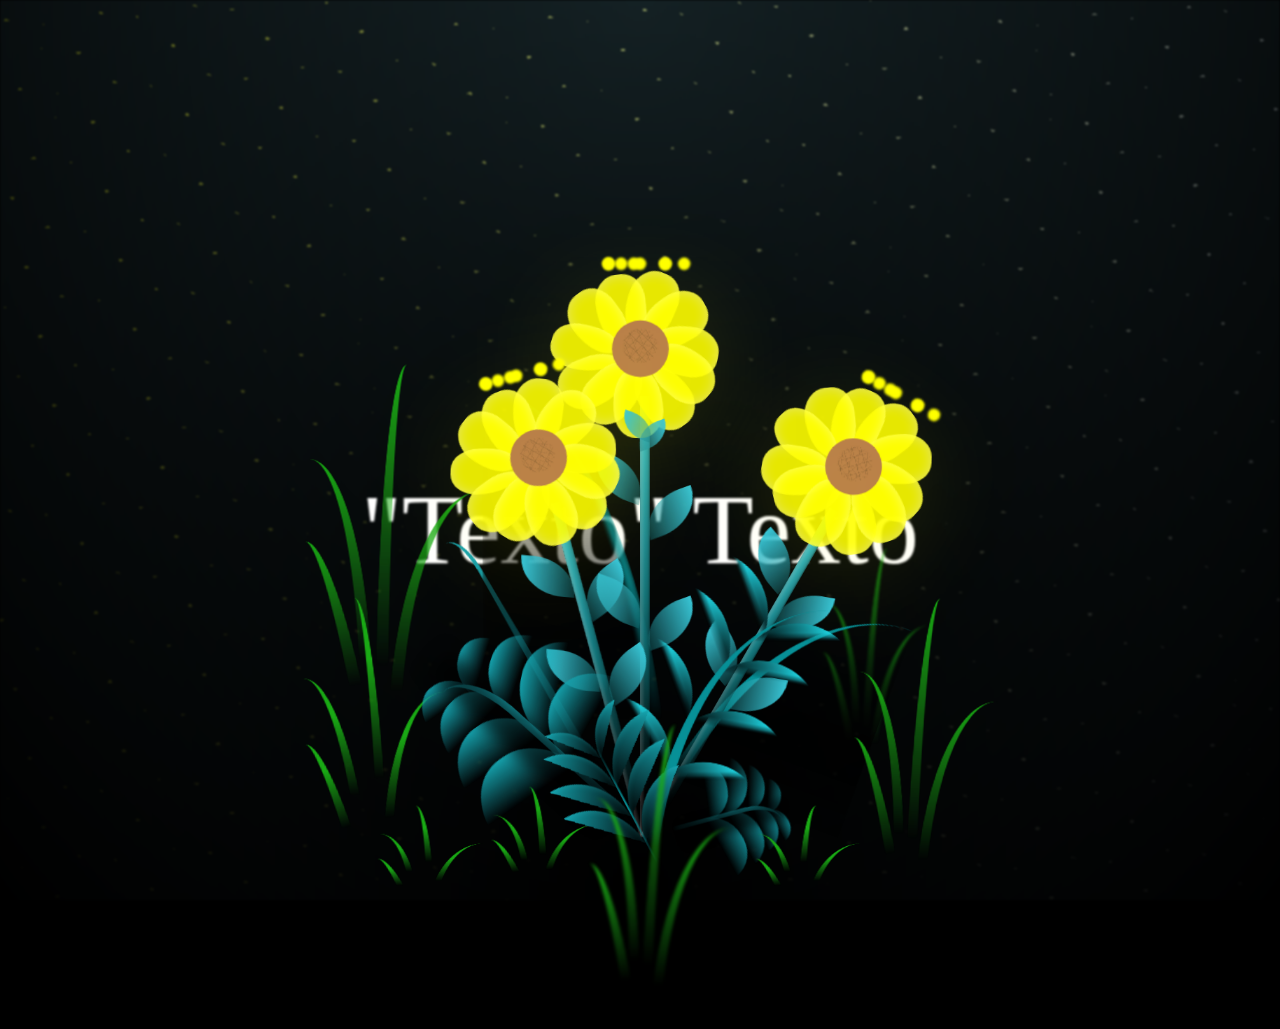
==== rosas.html @ 5c9c299c "Plantilla" ====
<!DOCTYPE html>
<html lang="en">
  <head>
    <meta charset="UTF-8" />
    <title>Carta de San Valentín</title>
    <link rel="stylesheet" href="./stylerosas.css" />
  </head>

  <body class="not-loaded">
    <div class="night">
      <p>"Texto" <span>Texto</span></p>
    </div>
    <div class="flowers">
      <div class="flower flower--1">
        <div class="flower__leafs flower__leafs--1">
          <div class="flower__leaf flower__leaf--1"></div>
          <div class="flower__leaf flower__leaf--2"></div>
          <div class="flower__leaf flower__leaf--3"></div>
          <div class="flower__leaf flower__leaf--4"></div>
          <div class="flower__leaf flower__leaf--7"></div>
          <div class="flower__leaf flower__leaf--8"></div>
          <div class="flower__leaf flower__leaf--9"></div>
          <div class="flower__leaf flower__leaf--10"></div>
          <div class="flower__leaf flower__leaf--11"></div>
          <div class="flower__leaf flower__leaf--12"></div>
          <div class="flower__leaf flower__leaf--13"></div>
          <div class="flower__leaf flower__leaf--14"></div>

          <div class="flower__white-circle"></div>

          <div class="flower__light flower__light--1"></div>
          <div class="flower__light flower__light--2"></div>
          <div class="flower__light flower__light--3"></div>
          <div class="flower__light flower__light--4"></div>
          <div class="flower__light flower__light--5"></div>
          <div class="flower__light flower__light--6"></div>
          <div class="flower__light flower__light--7"></div>
          <div class="flower__light flower__light--8"></div>
        </div>
        <div class="flower__line">
          <div class="flower__line__leaf flower__line__leaf--1"></div>
          <div class="flower__line__leaf flower__line__leaf--2"></div>
          <div class="flower__line__leaf flower__line__leaf--3"></div>
          <div class="flower__line__leaf flower__line__leaf--4"></div>
          <div class="flower__line__leaf flower__line__leaf--5"></div>
          <div class="flower__line__leaf flower__line__leaf--6"></div>
        </div>
      </div>

      <div class="flower flower--2">
        <div class="flower__leafs flower__leafs--2">
          <div class="flower__leaf flower__leaf--1"></div>
          <div class="flower__leaf flower__leaf--2"></div>
          <div class="flower__leaf flower__leaf--3"></div>
          <div class="flower__leaf flower__leaf--4"></div>
          <div class="flower__leaf flower__leaf--7"></div>
          <div class="flower__leaf flower__leaf--8"></div>
          <div class="flower__leaf flower__leaf--9"></div>
          <div class="flower__leaf flower__leaf--10"></div>
          <div class="flower__leaf flower__leaf--11"></div>
          <div class="flower__leaf flower__leaf--12"></div>
          <div class="flower__leaf flower__leaf--13"></div>
          <div class="flower__leaf flower__leaf--14"></div>
          <div class="flower__white-circle"></div>

          <div class="flower__light flower__light--1"></div>
          <div class="flower__light flower__light--2"></div>
          <div class="flower__light flower__light--3"></div>
          <div class="flower__light flower__light--4"></div>
          <div class="flower__light flower__light--5"></div>
          <div class="flower__light flower__light--6"></div>
          <div class="flower__light flower__light--7"></div>
          <div class="flower__light flower__light--8"></div>
        </div>
        <div class="flower__line">
          <div class="flower__line__leaf flower__line__leaf--1"></div>
          <div class="flower__line__leaf flower__line__leaf--2"></div>
          <div class="flower__line__leaf flower__line__leaf--3"></div>
          <div class="flower__line__leaf flower__line__leaf--4"></div>
        </div>
      </div>

      <div class="flower flower--3">
        <div class="flower__leafs flower__leafs--3">
          <div class="flower__leaf flower__leaf--1"></div>
          <div class="flower__leaf flower__leaf--2"></div>
          <div class="flower__leaf flower__leaf--3"></div>
          <div class="flower__leaf flower__leaf--4"></div>
          <div class="flower__leaf flower__leaf--7"></div>
          <div class="flower__leaf flower__leaf--8"></div>
          <div class="flower__leaf flower__leaf--9"></div>
          <div class="flower__leaf flower__leaf--10"></div>
          <div class="flower__leaf flower__leaf--11"></div>
          <div class="flower__leaf flower__leaf--12"></div>
          <div class="flower__leaf flower__leaf--13"></div>
          <div class="flower__leaf flower__leaf--14"></div>
          <div class="flower__white-circle"></div>

          <div class="flower__light flower__light--1"></div>
          <div class="flower__light flower__light--2"></div>
          <div class="flower__light flower__light--3"></div>
          <div class="flower__light flower__light--4"></div>
          <div class="flower__light flower__light--5"></div>
          <div class="flower__light flower__light--6"></div>
          <div class="flower__light flower__light--7"></div>
          <div class="flower__light flower__light--8"></div>
        </div>
        <div class="flower__line">
          <div class="flower__line__leaf flower__line__leaf--1"></div>
          <div class="flower__line__leaf flower__line__leaf--2"></div>
          <div class="flower__line__leaf flower__line__leaf--3"></div>
          <div class="flower__line__leaf flower__line__leaf--4"></div>
        </div>
      </div>

      <div class="grow-ans" style="--d: 1.2s">
        <div class="flower__g-long">
          <div class="flower__g-long__top"></div>
          <div class="flower__g-long__bottom"></div>
        </div>
      </div>

      <div class="growing-grass">
        <div class="flower__grass flower__grass--1">
          <div class="flower__grass--top"></div>
          <div class="flower__grass--bottom"></div>
          <div class="flower__grass__leaf flower__grass__leaf--1"></div>
          <div class="flower__grass__leaf flower__grass__leaf--2"></div>
          <div class="flower__grass__leaf flower__grass__leaf--3"></div>
          <div class="flower__grass__leaf flower__grass__leaf--4"></div>
          <div class="flower__grass__leaf flower__grass__leaf--5"></div>
          <div class="flower__grass__leaf flower__grass__leaf--6"></div>
          <div class="flower__grass__leaf flower__grass__leaf--7"></div>
          <div class="flower__grass__leaf flower__grass__leaf--8"></div>
          <div class="flower__grass__overlay"></div>
        </div>
      </div>

      <div class="growing-grass">
        <div class="flower__grass flower__grass--2">
          <div class="flower__grass--top"></div>
          <div class="flower__grass--bottom"></div>
          <div class="flower__grass__leaf flower__grass__leaf--1"></div>
          <div class="flower__grass__leaf flower__grass__leaf--2"></div>
          <div class="flower__grass__leaf flower__grass__leaf--3"></div>
          <div class="flower__grass__leaf flower__grass__leaf--4"></div>
          <div class="flower__grass__leaf flower__grass__leaf--5"></div>
          <div class="flower__grass__leaf flower__grass__leaf--6"></div>
          <div class="flower__grass__leaf flower__grass__leaf--7"></div>
          <div class="flower__grass__leaf flower__grass__leaf--8"></div>
          <div class="flower__grass__overlay"></div>
        </div>
      </div>

      <div class="grow-ans" style="--d: 2.4s">
        <div class="flower__g-right flower__g-right--1">
          <div class="leaf"></div>
        </div>
      </div>

      <div class="grow-ans" style="--d: 2.8s">
        <div class="flower__g-right flower__g-right--2">
          <div class="leaf"></div>
        </div>
      </div>

      <div class="grow-ans" style="--d: 2.8s">
        <div class="flower__g-front">
          <div
            class="flower__g-front__leaf-wrapper flower__g-front__leaf-wrapper--1"
          >
            <div class="flower__g-front__leaf"></div>
          </div>
          <div
            class="flower__g-front__leaf-wrapper flower__g-front__leaf-wrapper--2"
          >
            <div class="flower__g-front__leaf"></div>
          </div>
          <div
            class="flower__g-front__leaf-wrapper flower__g-front__leaf-wrapper--3"
          >
            <div class="flower__g-front__leaf"></div>
          </div>
          <div
            class="flower__g-front__leaf-wrapper flower__g-front__leaf-wrapper--4"
          >
            <div class="flower__g-front__leaf"></div>
          </div>
          <div
            class="flower__g-front__leaf-wrapper flower__g-front__leaf-wrapper--5"
          >
            <div class="flower__g-front__leaf"></div>
          </div>
          <div
            class="flower__g-front__leaf-wrapper flower__g-front__leaf-wrapper--6"
          >
            <div class="flower__g-front__leaf"></div>
          </div>
          <div
            class="flower__g-front__leaf-wrapper flower__g-front__leaf-wrapper--7"
          >
            <div class="flower__g-front__leaf"></div>
          </div>
          <div
            class="flower__g-front__leaf-wrapper flower__g-front__leaf-wrapper--8"
          >
            <div class="flower__g-front__leaf"></div>
          </div>
          <div class="flower__g-front__line"></div>
        </div>
      </div>

      <div class="grow-ans" style="--d: 3.2s">
        <div class="flower__g-fr">
          <div class="leaf"></div>
          <div class="flower__g-fr__leaf flower__g-fr__leaf--1"></div>
          <div class="flower__g-fr__leaf flower__g-fr__leaf--2"></div>
          <div class="flower__g-fr__leaf flower__g-fr__leaf--3"></div>
          <div class="flower__g-fr__leaf flower__g-fr__leaf--4"></div>
          <div class="flower__g-fr__leaf flower__g-fr__leaf--5"></div>
          <div class="flower__g-fr__leaf flower__g-fr__leaf--6"></div>
          <div class="flower__g-fr__leaf flower__g-fr__leaf--7"></div>
          <div class="flower__g-fr__leaf flower__g-fr__leaf--8"></div>
        </div>
      </div>

      <div class="long-g long-g--0">
        <div class="grow-ans" style="--d: 3s">
          <div class="leaf leaf--0"></div>
        </div>
        <div class="grow-ans" style="--d: 2.2s">
          <div class="leaf leaf--1"></div>
        </div>
        <div class="grow-ans" style="--d: 3.4s">
          <div class="leaf leaf--2"></div>
        </div>
        <div class="grow-ans" style="--d: 3.6s">
          <div class="leaf leaf--3"></div>
        </div>
      </div>

      <div class="long-g long-g--1">
        <div class="grow-ans" style="--d: 3.6s">
          <div class="leaf leaf--0"></div>
        </div>
        <div class="grow-ans" style="--d: 3.8s">
          <div class="leaf leaf--1"></div>
        </div>
        <div class="grow-ans" style="--d: 4s">
          <div class="leaf leaf--2"></div>
        </div>
        <div class="grow-ans" style="--d: 4.2s">
          <div class="leaf leaf--3"></div>
        </div>
      </div>

      <div class="long-g long-g--2">
        <div class="grow-ans" style="--d: 4s">
          <div class="leaf leaf--0"></div>
        </div>
        <div class="grow-ans" style="--d: 4.2s">
          <div class="leaf leaf--1"></div>
        </div>
        <div class="grow-ans" style="--d: 4.4s">
          <div class="leaf leaf--2"></div>
        </div>
        <div class="grow-ans" style="--d: 4.6s">
          <div class="leaf leaf--3"></div>
        </div>
      </div>

      <div class="long-g long-g--3">
        <div class="grow-ans" style="--d: 4s">
          <div class="leaf leaf--0"></div>
        </div>
        <div class="grow-ans" style="--d: 4.2s">
          <div class="leaf leaf--1"></div>
        </div>
        <div class="grow-ans" style="--d: 3s">
          <div class="leaf leaf--2"></div>
        </div>
        <div class="grow-ans" style="--d: 3.6s">
          <div class="leaf leaf--3"></div>
        </div>
      </div>

      <div class="long-g long-g--4">
        <div class="grow-ans" style="--d: 4s">
          <div class="leaf leaf--0"></div>
        </div>
        <div class="grow-ans" style="--d: 4.2s">
          <div class="leaf leaf--1"></div>
        </div>
        <div class="grow-ans" style="--d: 3s">
          <div class="leaf leaf--2"></div>
        </div>
        <div class="grow-ans" style="--d: 3.6s">
          <div class="leaf leaf--3"></div>
        </div>
      </div>

      <div class="long-g long-g--5">
        <div class="grow-ans" style="--d: 4s">
          <div class="leaf leaf--0"></div>
        </div>
        <div class="grow-ans" style="--d: 4.2s">
          <div class="leaf leaf--1"></div>
        </div>
        <div class="grow-ans" style="--d: 3s">
          <div class="leaf leaf--2"></div>
        </div>
        <div class="grow-ans" style="--d: 3.6s">
          <div class="leaf leaf--3"></div>
        </div>
      </div>

      <div class="long-g long-g--6">
        <div class="grow-ans" style="--d: 4.2s">
          <div class="leaf leaf--0"></div>
        </div>
        <div class="grow-ans" style="--d: 4.4s">
          <div class="leaf leaf--1"></div>
        </div>
        <div class="grow-ans" style="--d: 4.6s">
          <div class="leaf leaf--2"></div>
        </div>
        <div class="grow-ans" style="--d: 4.8s">
          <div class="leaf leaf--3"></div>
        </div>
      </div>

      <div class="long-g long-g--7">
        <div class="grow-ans" style="--d: 3s">
          <div class="leaf leaf--0"></div>
        </div>
        <div class="grow-ans" style="--d: 3.2s">
          <div class="leaf leaf--1"></div>
        </div>
        <div class="grow-ans" style="--d: 3.5s">
          <div class="leaf leaf--2"></div>
        </div>
        <div class="grow-ans" style="--d: 3.6s">
          <div class="leaf leaf--3"></div>
        </div>
      </div>
    </div>
    <script>
      onload = () => {
        const c = setTimeout(() => {
          document.body.classList.remove("not-loaded");
          clearTimeout(c);
        }, 1000);
      };
    </script>
  </body>
</html>
---- stylerosas.css ----
*,
*::after,
*::before {
  padding: 0;
  margin: 0;
  box-sizing: border-box;
}

:root {
  --dark-color: #000;
  --amarillo: blue;
}
p {
  color: white;
  font-size: 100px;
  text-align: center;
  top: 368px;
  /* position: absolute; */
  padding: 1.5rem;
  right: 10px;
  margin-top: 35%;
}
body {
  display: flex;
  align-items: flex-end;
  justify-content: center;
  min-height: 100vh;
  background-color: var(--dark-color);
  overflow: hidden;
  perspective: 1000px;
}

.night {
  position: fixed;
  left: 50%;
  top: 0;
  transform: translateX(-50%);
  width: 100%;
  height: 100%;
  filter: blur(0.1vmin);
  background-image: radial-gradient(
      ellipse at top,
      transparent 0%,
      var(--dark-color)
    ),
    radial-gradient(
      ellipse at bottom,
      var(--dark-color),
      rgba(145, 233, 255, 0.2)
    ),
    repeating-linear-gradient(
      220deg,
      black 0px,
      black 19px,
      transparent 19px,
      transparent 22px
    ),
    repeating-linear-gradient(
      189deg,
      black 0px,
      black 19px,
      transparent 19px,
      transparent 22px
    ),
    repeating-linear-gradient(
      148deg,
      black 0px,
      black 19px,
      transparent 19px,
      transparent 22px
    ),
    linear-gradient(90deg, yellow, #f0f0f0);
}

.flowers {
  position: relative;
  transform: scale(0.7);
}

.flower {
  position: absolute;
  bottom: 10vmin;
  transform-origin: bottom center;
  z-index: 10;
  --fl-speed: 0.8s;
}
.flower--1 {
  animation: moving-flower-1 4s linear infinite;
}
.flower--1 .flower__line {
  height: 70vmin;
  animation-delay: 0.3s;
}
.flower--1 .flower__line__leaf--1 {
  animation: blooming-leaf-right var(--fl-speed) 1.6s backwards;
}
.flower--1 .flower__line__leaf--2 {
  animation: blooming-leaf-right var(--fl-speed) 1.4s backwards;
}
.flower--1 .flower__line__leaf--3 {
  animation: blooming-leaf-left var(--fl-speed) 1.2s backwards;
}
.flower--1 .flower__line__leaf--4 {
  animation: blooming-leaf-left var(--fl-speed) 1s backwards;
}
.flower--1 .flower__line__leaf--5 {
  animation: blooming-leaf-right var(--fl-speed) 1.8s backwards;
}
.flower--1 .flower__line__leaf--6 {
  animation: blooming-leaf-left var(--fl-speed) 2s backwards;
}
.flower--2 {
  left: 50%;
  transform: rotate(30deg);
  animation: moving-flower-2 4s linear infinite;
}
.flower--2 .flower__line {
  height: 60vmin;
  animation-delay: 0.8s;
}
.flower--2 .flower__line__leaf--1 {
  animation: blooming-leaf-right var(--fl-speed) 1.9s backwards;
}
.flower--2 .flower__line__leaf--2 {
  animation: blooming-leaf-right var(--fl-speed) 1.7s backwards;
}
.flower--2 .flower__line__leaf--3 {
  animation: blooming-leaf-left var(--fl-speed) 1.5s backwards;
}
.flower--2 .flower__line__leaf--4 {
  animation: blooming-leaf-left var(--fl-speed) 1.3s backwards;
}
.flower--3 {
  left: 50%;
  transform: rotate(-15deg);
  animation: moving-flower-3 4s linear infinite;
}
.flower--3 .flower__line {
  animation-delay: 0.9s;
}
.flower--3 .flower__line__leaf--1 {
  animation: blooming-leaf-right var(--fl-speed) 2.5s backwards;
}
.flower--3 .flower__line__leaf--2 {
  animation: blooming-leaf-right var(--fl-speed) 2.3s backwards;
}
.flower--3 .flower__line__leaf--3 {
  animation: blooming-leaf-left var(--fl-speed) 2.1s backwards;
}
.flower--3 .flower__line__leaf--4 {
  animation: blooming-leaf-left var(--fl-speed) 1.9s backwards;
}
.flower__leafs {
  position: relative;
  animation: blooming-flower 2s backwards;
}
.flower__leafs--1 {
  animation-delay: 1.1s;
}
.flower__leafs--2 {
  animation-delay: 1.4s;
}
.flower__leafs--3 {
  animation-delay: 1.7s;
}
.flower__leafs::after {
  content: "";
  position: absolute;
  left: 0;
  top: 0;
  transform: translate(-50%, -100%);
  width: 8vmin;
  height: 8vmin;
  background-color: yellow;
  filter: blur(10vmin);
}
.flower__leaf {
  position: absolute;
  bottom: 0;
  left: 50%;
  width: 8vmin;
  height: 11vmin;
  border-radius: 51% 49% 47% 53%/44% 45% 55% 69%;
  background-color: yellow;
  background-image: linear-gradient(to top, yellow, yellow);
  transform-origin: bottom center;
  opacity: 0.9;
  box-shadow: inset 0 0 2vmin rgba(255, 255, 255, 0.5);
}
.flower__leaf--1 {
  position: absolute;
  bottom: 0;
  left: 6vmin;
  top: -20.5vmin;
  width: 8vmin;
  height: 11vmin;
  border-radius: 51% 49% 47% 53% / 44% 45% 55% 69%;
  background-color: yellow;
  background-image: linear-gradient(to top, yellow, yellow);
  transform-origin: bottom center;
  opacity: 0.9;
  box-shadow: inset 0 0 2vmin rgba(255, 255, 255, 0.5);
  transform: translate(-130%, 1%) rotateY(180deg) rotateX(180deg)
    rotateZ(203deg);
}
.flower__leaf--2 {
  position: absolute;
  bottom: 0;
  left: 4vmin;
  top: -19.5vmin;
  width: 8vmin;
  height: 11vmin;
  border-radius: 51% 49% 47% 53% / 44% 45% 55% 69%;
  background-color: yellow;
  background-image: linear-gradient(to top, yellow, yellow);
  transform-origin: bottom center;
  opacity: 0.9;
  box-shadow: inset 0 0 2vmin rgba(255, 255, 255, 0.5);
  transform: translate(-130%, 1%) rotateY(180deg) rotateX(180deg)
    rotateZ(174deg);
}
.flower__leaf--3 {
  position: absolute;
  bottom: 0;
  left: 3vmin;
  top: -18.5vmin;
  width: 8vmin;
  height: 11vmin;
  border-radius: 51% 49% 47% 53% / 44% 45% 55% 69%;
  background-color: yellow;
  background-image: linear-gradient(to top, yellow, yellow);
  transform-origin: bottom center;
  opacity: 0.9;
  box-shadow: inset 0 0 2vmin rgba(255, 255, 255, 0.5);
  transform: translate(-130%, 1%) rotateY(180deg) rotateX(180deg)
    rotateZ(144deg);
}
.flower__leaf--4 {
  position: absolute;
  bottom: 0;
  left: 3vmin;
  top: -17.5vmin;
  width: 8vmin;
  height: 11vmin;
  border-radius: 51% 49% 47% 53% / 44% 45% 55% 69%;
  background-color: yellow;
  background-image: linear-gradient(to top, yellow, yellow);
  transform-origin: bottom center;
  opacity: 0.9;
  box-shadow: inset 0 0 2vmin rgba(255, 255, 255, 0.5);
  transform: translate(-130%, 1%) rotateY(180deg) rotateX(155deg)
    rotateZ(105deg);
}

.flower__leaf--7 {
  position: absolute;
  bottom: 0;
  left: 4vmin;
  top: -15.5vmin;
  width: 8vmin;
  height: 11vmin;
  border-radius: 51% 49% 47% 53% / 44% 45% 55% 69%;
  background-color: yellow;
  background-image: linear-gradient(to top, yellow, yellow);
  transform-origin: bottom center;
  opacity: 0.9;
  box-shadow: inset 0 0 2vmin rgba(255, 255, 255, 0.5);
  transform: translate(-130%, 1%) rotateY(180deg) rotateX(180deg) rotateZ(69deg);
}
.flower__leaf--8 {
  position: absolute;
  bottom: 0;
  left: 7vmin;
  top: -15.5vmin;
  width: 8vmin;
  height: 11vmin;
  border-radius: 51% 49% 47% 53% / 44% 45% 55% 69%;
  background-color: yellow;
  background-image: linear-gradient(to top, yellow, yellow);
  transform-origin: bottom center;
  opacity: 0.9;
  box-shadow: inset 0 0 2vmin rgba(255, 255, 255, 0.5);
  transform: translate(-130%, 1%) rotateY(180deg) rotateX(180deg)
    rotateZ(324deg);
}
.flower__leaf--9 {
  position: absolute;
  bottom: 0;
  left: 6vmin;
  top: -15.5vmin;
  width: 8vmin;
  height: 11vmin;
  border-radius: 51% 49% 47% 53% / 44% 45% 55% 69%;
  background-color: yellow;
  background-image: linear-gradient(to top, yellow, yellow);
  transform-origin: bottom center;
  opacity: 0.9;
  box-shadow: inset 0 0 2vmin rgba(255, 255, 255, 0.5);
  transform: translate(-130%, 1%) rotateY(180deg) rotateX(179deg) rotateZ(46deg);
}
.flower__leaf--10 {
  position: absolute;
  bottom: 0;
  left: 6vmin;
  top: -15.5vmin;
  width: 8vmin;
  height: 11vmin;
  border-radius: 51% 49% 47% 53% / 44% 45% 55% 69%;
  background-color: yellow;
  background-image: linear-gradient(to top, yellow, yellow);
  transform-origin: bottom center;
  opacity: 0.9;
  box-shadow: inset 0px 0px 2vmin rgba(255, 255, 255, 0.5);
  transform: translate(-130%, 1%) rotateY(173deg) rotateX(183deg)
    rotateZ(359deg);
}
.flower__leaf--11 {
  position: absolute;
  bottom: 0;
  left: 7vmin;
  top: -20.5vmin;
  width: 8vmin;
  height: 11vmin;
  border-radius: 51% 49% 47% 53% / 44% 45% 55% 69%;
  background-color: yellow;
  background-image: linear-gradient(to top, yellow, yellow);
  transform-origin: bottom center;
  opacity: 0.9;
  box-shadow: inset 0 0 2vmin rgba(255, 255, 255, 0.5);
  transform: translate(-130%, 1%) rotateY(180deg) rotateX(180deg)
    rotateZ(241deg);
}

.flower__leaf--12 {
  position: absolute;
  bottom: 0;
  left: 8vmin;
  top: -19.5vmin;
  width: 8vmin;
  height: 11vmin;
  border-radius: 51% 49% 47% 53% / 44% 45% 55% 69%;
  background-color: yellow;
  background-image: linear-gradient(to top, yellow, yellow);
  transform-origin: bottom center;
  opacity: 0.9;
  box-shadow: inset 0 0 2vmin rgba(255, 255, 255, 0.5);
  transform: translate(-130%, 1%) rotateY(180deg) rotateX(180deg)
    rotateZ(282deg);
}
.flower__leaf--13 {
  position: absolute;
  bottom: 0;
  left: 9vmin;
  top: -18.5vmin;
  width: 8vmin;
  height: 11vmin;
  border-radius: 51% 49% 47% 53% / 44% 45% 55% 69%;
  background-color: yellow;
  background-image: linear-gradient(to top, yellow, yellow);
  transform-origin: bottom center;
  opacity: 0.9;
  box-shadow: inset 0 0 2vmin rgba(255, 255, 255, 0.5);
  transform: translate(-130%, 1%) rotateY(180deg) rotateX(180deg)
    rotateZ(311deg);
}

.flower__leaf--14 {
  position: absolute;
  bottom: 0;
  left: 9vmin;
  top: -16.5vmin;
  width: 8vmin;
  height: 11vmin;
  border-radius: 51% 49% 47% 53% / 44% 45% 55% 69%;
  background-color: yellow;
  background-image: linear-gradient(to top, yellow, yellow);
  transform-origin: bottom center;
  opacity: 0.9;
  box-shadow: inset 0 0 2vmin rgba(255, 255, 255, 0.5);
  transform: translate(-130%, 1%) rotateY(180deg) rotateX(90deg) rotateZ(347deg);
}

.flower__white-circle {
  position: absolute;
  left: -4.5vmin;
  top: -12vmin;
  width: 9vmin;
  height: 9vmin;
  border-radius: 50%;
  background-color: #b4764f;
}
.flower__white-circle::after {
  content: "";
  position: absolute;
  left: 50%;
  top: 45%;
  transform: translate(-50%, -50%);
  width: 60%;
  height: 60%;
  border-radius: inherit;
  background-image: repeating-linear-gradient(
      135deg,
      rgba(0, 0, 0, 0.03) 0px,
      rgba(0, 0, 0, 0.03) 1px,
      transparent 1px,
      transparent 12px
    ),
    repeating-linear-gradient(
      45deg,
      rgba(0, 0, 0, 0.03) 0px,
      rgba(0, 0, 0, 0.03) 1px,
      transparent 1px,
      transparent 12px
    ),
    repeating-linear-gradient(
      67.5deg,
      rgba(0, 0, 0, 0.03) 0px,
      rgba(0, 0, 0, 0.03) 1px,
      transparent 1px,
      transparent 12px
    ),
    repeating-linear-gradient(
      135deg,
      rgba(0, 0, 0, 0.03) 0px,
      rgba(0, 0, 0, 0.03) 1px,
      transparent 1px,
      transparent 12px
    ),
    repeating-linear-gradient(
      45deg,
      rgba(0, 0, 0, 0.03) 0px,
      rgba(0, 0, 0, 0.03) 1px,
      transparent 1px,
      transparent 12px
    ),
    repeating-linear-gradient(
      112.5deg,
      rgba(0, 0, 0, 0.03) 0px,
      rgba(0, 0, 0, 0.03) 1px,
      transparent 1px,
      transparent 12px
    ),
    repeating-linear-gradient(
      112.5deg,
      rgba(0, 0, 0, 0.03) 0px,
      rgba(0, 0, 0, 0.03) 1px,
      transparent 1px,
      transparent 12px
    ),
    repeating-linear-gradient(
      45deg,
      rgba(0, 0, 0, 0.03) 0px,
      rgba(0, 0, 0, 0.03) 1px,
      transparent 1px,
      transparent 12px
    ),
    repeating-linear-gradient(
      22.5deg,
      rgba(0, 0, 0, 0.03) 0px,
      rgba(0, 0, 0, 0.03) 1px,
      transparent 1px,
      transparent 12px
    ),
    repeating-linear-gradient(
      45deg,
      rgba(0, 0, 0, 0.03) 0px,
      rgba(0, 0, 0, 0.03) 1px,
      transparent 1px,
      transparent 12px
    ),
    repeating-linear-gradient(
      22.5deg,
      rgba(0, 0, 0, 0.03) 0px,
      rgba(0, 0, 0, 0.03) 1px,
      transparent 1px,
      transparent 12px
    ),
    repeating-linear-gradient(
      135deg,
      rgba(0, 0, 0, 0.03) 0px,
      rgba(0, 0, 0, 0.03) 1px,
      transparent 1px,
      transparent 12px
    ),
    repeating-linear-gradient(
      157.5deg,
      rgba(0, 0, 0, 0.03) 0px,
      rgba(0, 0, 0, 0.03) 1px,
      transparent 1px,
      transparent 12px
    ),
    repeating-linear-gradient(
      67.5deg,
      rgba(0, 0, 0, 0.03) 0px,
      rgba(0, 0, 0, 0.03) 1px,
      transparent 1px,
      transparent 12px
    ),
    repeating-linear-gradient(
      67.5deg,
      rgba(0, 0, 0, 0.03) 0px,
      rgba(0, 0, 0, 0.03) 1px,
      transparent 1px,
      transparent 12px
    ),
    linear-gradient(90deg, #b4764f, #b4764f);
  /* linear-gradient(90deg, #ffeb12, #ffce00); */
}
.flower__line {
  height: 55vmin;
  width: 1.5vmin;
  background-image: linear-gradient(
      to left,
      rgba(0, 0, 0, 0.2),
      transparent,
      rgba(255, 255, 255, 0.2)
    ),
    linear-gradient(to top, transparent 10%, #14757a, #39c6d6);
  box-shadow: inset 0 0 2px rgba(0, 0, 0, 0.5);
  animation: grow-flower-tree 4s backwards;
}
.flower__line__leaf {
  --w: 7vmin;
  --h: calc(var(--w) + 2vmin);
  position: absolute;
  top: 20%;
  left: 90%;
  width: var(--w);
  height: var(--h);
  border-top-right-radius: var(--h);
  border-bottom-left-radius: var(--h);
  background-image: linear-gradient(to top, rgba(20, 117, 122, 0.4), #39c6d6);
}
.flower__line__leaf--1 {
  transform: rotate(70deg) rotateY(30deg);
}
.flower__line__leaf--2 {
  top: 45%;
  transform: rotate(70deg) rotateY(30deg);
}
.flower__line__leaf--3,
.flower__line__leaf--4,
.flower__line__leaf--6 {
  border-top-right-radius: 0;
  border-bottom-left-radius: 0;
  border-top-left-radius: var(--h);
  border-bottom-right-radius: var(--h);
  left: -460%;
  top: 12%;
  transform: rotate(-70deg) rotateY(30deg);
}
.flower__line__leaf--4 {
  top: 40%;
}
.flower__line__leaf--5 {
  top: 0;
  transform-origin: left;
  transform: rotate(70deg) rotateY(30deg) scale(0.6);
}
.flower__line__leaf--6 {
  top: -2%;
  left: -450%;
  transform-origin: right;
  transform: rotate(-70deg) rotateY(30deg) scale(0.6);
}
.flower__light {
  position: absolute;
  bottom: 20vmin;
  width: 2vmin;
  height: 2vmin;
  background-color: yellow;
  border-radius: 50%;
  filter: blur(0.2vmin);
  animation: light-ans 4s linear infinite backwards;
}
.flower__light:nth-child(odd) {
  background-color: yellow;
}
.flower__light--1 {
  left: -2vmin;
  animation-delay: 1s;
}
.flower__light--2 {
  left: 3vmin;
  animation-delay: 0.5s;
}
.flower__light--3 {
  left: -6vmin;
  animation-delay: 0.3s;
}
.flower__light--4 {
  left: 6vmin;
  animation-delay: 0.9s;
}
.flower__light--5 {
  left: -1vmin;
  animation-delay: 1.5s;
}
.flower__light--6 {
  left: -4vmin;
  animation-delay: 3s;
}
.flower__light--7 {
  left: 3vmin;
  animation-delay: 2s;
}
.flower__light--8 {
  left: -6vmin;
  animation-delay: 3.5s;
}
.flower__grass {
  --c: #159faa;
  --line-w: 1.5vmin;
  position: absolute;
  bottom: 12vmin;
  left: -7vmin;
  display: flex;
  flex-direction: column;
  align-items: flex-end;
  z-index: 20;
  transform-origin: bottom center;
  transform: rotate(-48deg) rotateY(40deg);
}
.flower__grass--1 {
  animation: moving-grass 2s linear infinite;
}
.flower__grass--2 {
  left: 2vmin;
  bottom: 10vmin;
  transform: scale(0.5) rotate(75deg) rotateX(10deg) rotateY(-200deg);
  opacity: 0.8;
  z-index: 0;
  animation: moving-grass--2 1.5s linear infinite;
}
.flower__grass--top {
  width: 7vmin;
  height: 10vmin;
  border-top-right-radius: 100%;
  border-right: var(--line-w) solid var(--c);
  transform-origin: bottom center;
  transform: rotate(-2deg);
}
.flower__grass--bottom {
  margin-top: -2px;
  width: var(--line-w);
  height: 25vmin;
  background-image: linear-gradient(to top, transparent, var(--c));
}
.flower__grass__leaf {
  --size: 10vmin;
  position: absolute;
  width: calc(var(--size) * 2.1);
  height: var(--size);
  border-top-left-radius: var(--size);
  border-top-right-radius: var(--size);
  background-image: linear-gradient(
    to top,
    transparent,
    transparent 30%,
    var(--c)
  );
  z-index: 100;
}
.flower__grass__leaf--1 {
  top: -6%;
  left: 30%;
  --size: 6vmin;
  transform: rotate(-20deg);
  animation: growing-grass-ans--1 2s 2.6s backwards;
}
@keyframes growing-grass-ans--1 {
  0% {
    transform-origin: bottom left;
    transform: rotate(-20deg) scale(0);
  }
}
.flower__grass__leaf--2 {
  top: -5%;
  left: -110%;
  --size: 6vmin;
  transform: rotate(10deg);
  animation: growing-grass-ans--2 2s 2.4s linear backwards;
}
@keyframes growing-grass-ans--2 {
  0% {
    transform-origin: bottom right;
    transform: rotate(10deg) scale(0);
  }
}
.flower__grass__leaf--3 {
  top: 5%;
  left: 60%;
  --size: 8vmin;
  transform: rotate(-18deg) rotateX(-20deg);
  animation: growing-grass-ans--3 2s 2.2s linear backwards;
}
@keyframes growing-grass-ans--3 {
  0% {
    transform-origin: bottom left;
    transform: rotate(-18deg) rotateX(-20deg) scale(0);
  }
}
.flower__grass__leaf--4 {
  top: 6%;
  left: -135%;
  --size: 8vmin;
  transform: rotate(2deg);
  animation: growing-grass-ans--4 2s 2s linear backwards;
}
@keyframes growing-grass-ans--4 {
  0% {
    transform-origin: bottom right;
    transform: rotate(2deg) scale(0);
  }
}
.flower__grass__leaf--5 {
  top: 20%;
  left: 60%;
  --size: 10vmin;
  transform: rotate(-24deg) rotateX(-20deg);
  animation: growing-grass-ans--5 2s 1.8s linear backwards;
}
@keyframes growing-grass-ans--5 {
  0% {
    transform-origin: bottom left;
    transform: rotate(-24deg) rotateX(-20deg) scale(0);
  }
}
.flower__grass__leaf--6 {
  top: 22%;
  left: -180%;
  --size: 10vmin;
  transform: rotate(10deg);
  animation: growing-grass-ans--6 2s 1.6s linear backwards;
}
@keyframes growing-grass-ans--6 {
  0% {
    transform-origin: bottom right;
    transform: rotate(10deg) scale(0);
  }
}
.flower__grass__leaf--7 {
  top: 39%;
  left: 70%;
  --size: 10vmin;
  transform: rotate(-10deg);
  animation: growing-grass-ans--7 2s 1.4s linear backwards;
}
@keyframes growing-grass-ans--7 {
  0% {
    transform-origin: bottom left;
    transform: rotate(-10deg) scale(0);
  }
}
.flower__grass__leaf--8 {
  top: 40%;
  left: -215%;
  --size: 11vmin;
  transform: rotate(10deg);
  animation: growing-grass-ans--8 2s 1.2s linear backwards;
}
@keyframes growing-grass-ans--8 {
  0% {
    transform-origin: bottom right;
    transform: rotate(10deg) scale(0);
  }
}
.flower__grass__overlay {
  position: absolute;
  top: -10%;
  right: 0%;
  width: 100%;
  height: 100%;
  background-color: rgba(0, 0, 0, 0.6);
  filter: blur(1.5vmin);
  z-index: 100;
}
.flower__g-long {
  --w: 2vmin;
  --h: 6vmin;
  --c: #159faa;
  position: absolute;
  bottom: 10vmin;
  left: -3vmin;
  transform-origin: bottom center;
  transform: rotate(-30deg) rotateY(-20deg);
  display: flex;
  flex-direction: column;
  align-items: flex-end;
  animation: flower-g-long-ans 3s linear infinite;
}
@keyframes flower-g-long-ans {
  0%,
  100% {
    transform: rotate(-30deg) rotateY(-20deg);
  }
  50% {
    transform: rotate(-32deg) rotateY(-20deg);
  }
}
.flower__g-long__top {
  top: calc(var(--h) * -1);
  width: calc(var(--w) + 1vmin);
  height: var(--h);
  border-top-right-radius: 100%;
  border-right: 0.7vmin solid var(--c);
  transform: translate(-0.7vmin, 1vmin);
}
.flower__g-long__bottom {
  width: var(--w);
  height: 50vmin;
  transform-origin: bottom center;
  background-image: linear-gradient(to top, transparent 30%, var(--c));
  box-shadow: inset 0 0 2px rgba(0, 0, 0, 0.5);
  clip-path: polygon(35% 0, 65% 1%, 100% 100%, 0% 100%);
}
.flower__g-right {
  position: absolute;
  bottom: 6vmin;
  left: -2vmin;
  transform-origin: bottom left;
  transform: rotate(20deg);
}
.flower__g-right .leaf {
  width: 30vmin;
  height: 50vmin;
  border-top-left-radius: 100%;
  border-left: 2vmin solid #079097;
  background-image: linear-gradient(
    to bottom,
    transparent,
    var(--dark-color) 60%
  );
  mask-image: linear-gradient(to top, transparent 30%, #079097 60%);
}
.flower__g-right--1 {
  animation: flower-g-right-ans 2.5s linear infinite;
}
.flower__g-right--2 {
  left: 5vmin;
  transform: rotateY(-180deg);
  animation: flower-g-right-ans--2 3s linear infinite;
}
.flower__g-right--2 .leaf {
  height: 75vmin;
  filter: blur(0.3vmin);
  opacity: 0.8;
}
@keyframes flower-g-right-ans {
  0%,
  100% {
    transform: rotate(20deg);
  }
  50% {
    transform: rotate(24deg) rotateX(-20deg);
  }
}
@keyframes flower-g-right-ans--2 {
  0%,
  100% {
    transform: rotateY(-180deg) rotate(0deg) rotateX(-20deg);
  }
  50% {
    transform: rotateY(-180deg) rotate(6deg) rotateX(-20deg);
  }
}
.flower__g-front {
  position: absolute;
  bottom: 6vmin;
  left: 2.5vmin;
  z-index: 100;
  transform-origin: bottom center;
  transform: rotate(-28deg) rotateY(30deg) scale(1.04);
  animation: flower__g-front-ans 2s linear infinite;
}
@keyframes flower__g-front-ans {
  0%,
  100% {
    transform: rotate(-28deg) rotateY(30deg) scale(1.04);
  }
  50% {
    transform: rotate(-35deg) rotateY(40deg) scale(1.04);
  }
}
.flower__g-front__line {
  width: 0.3vmin;
  height: 20vmin;
  background-image: linear-gradient(
    to top,
    transparent,
    #079097,
    transparent 100%
  );
  position: relative;
}
.flower__g-front__leaf-wrapper {
  position: absolute;
  top: 0;
  left: 0;
  transform-origin: bottom left;
  transform: rotate(10deg);
}
.flower__g-front__leaf-wrapper:nth-child(even) {
  left: 0vmin;
  transform: rotateY(-180deg) rotate(5deg);
  animation: flower__g-front__leaf-left-ans 1s ease-in backwards;
}
.flower__g-front__leaf-wrapper:nth-child(odd) {
  animation: flower__g-front__leaf-ans 1s ease-in backwards;
}
.flower__g-front__leaf-wrapper--1 {
  top: -8vmin;
  transform: scale(0.7);
  animation: flower__g-front__leaf-ans 1s 5.5s ease-in backwards !important;
}
.flower__g-front__leaf-wrapper--2 {
  top: -8vmin;
  transform: rotateY(-180deg) scale(0.7) !important;
  animation: flower__g-front__leaf-left-ans-2 1s 4.6s ease-in backwards !important;
}
.flower__g-front__leaf-wrapper--3 {
  top: -3vmin;
  animation: flower__g-front__leaf-ans 1s 4.6s ease-in backwards;
}
.flower__g-front__leaf-wrapper--4 {
  top: -3vmin;
  transform: rotateY(-180deg) scale(0.9) !important;
  animation: flower__g-front__leaf-left-ans-2 1s 4.6s ease-in backwards !important;
}
@keyframes flower__g-front__leaf-left-ans-2 {
  0% {
    transform: rotateY(-180deg) scale(0);
  }
}
.flower__g-front__leaf-wrapper--5,
.flower__g-front__leaf-wrapper--6 {
  top: 2vmin;
}
.flower__g-front__leaf-wrapper--7,
.flower__g-front__leaf-wrapper--8 {
  top: 6.5vmin;
}
.flower__g-front__leaf-wrapper--2 {
  animation-delay: 5.2s !important;
}
.flower__g-front__leaf-wrapper--3 {
  animation-delay: 4.9s !important;
}
.flower__g-front__leaf-wrapper--5 {
  animation-delay: 4.3s !important;
}
.flower__g-front__leaf-wrapper--6 {
  animation-delay: 4.1s !important;
}
.flower__g-front__leaf-wrapper--7 {
  animation-delay: 3.8s !important;
}
.flower__g-front__leaf-wrapper--8 {
  animation-delay: 3.5s !important;
}
@keyframes flower__g-front__leaf-ans {
  0% {
    transform: rotate(10deg) scale(0);
  }
}
@keyframes flower__g-front__leaf-left-ans {
  0% {
    transform: rotateY(-180deg) rotate(5deg) scale(0);
  }
}
.flower__g-front__leaf {
  width: 10vmin;
  height: 10vmin;
  border-radius: 100% 0% 0% 100%/100% 100% 0% 0%;
  box-shadow: inset 0 2px 1vmin rgba(44, 238, 252, 0.2);
  background-image: linear-gradient(
      to bottom left,
      transparent,
      var(--dark-color)
    ),
    linear-gradient(to bottom right, #159faa 50%, transparent 50%, transparent);
  -webkit-mask-image: linear-gradient(
    to bottom right,
    #159faa 50%,
    transparent 50%,
    transparent
  );
  mask-image: linear-gradient(
    to bottom right,
    #159faa 50%,
    transparent 50%,
    transparent
  );
}
.flower__g-fr {
  position: absolute;
  bottom: -4vmin;
  left: vmin;
  transform-origin: bottom left;
  z-index: 10;
  animation: flower__g-fr-ans 2s linear infinite;
}
@keyframes flower__g-fr-ans {
  0%,
  100% {
    transform: rotate(2deg);
  }
  50% {
    transform: rotate(4deg);
  }
}
.flower__g-fr .leaf {
  width: 30vmin;
  height: 50vmin;
  border-top-left-radius: 100%;
  border-left: 2vmin solid #079097;
  mask-image: linear-gradient(to top, transparent 25%, #079097 50%);
  position: relative;
  z-index: 1;
}
.flower__g-fr__leaf {
  position: absolute;
  top: 0;
  left: 0;
  width: 10vmin;
  height: 10vmin;
  border-radius: 100% 0% 0% 100%/100% 100% 0% 0%;
  box-shadow: inset 0 2px 1vmin rgba(44, 238, 252, 0.2);
  background-image: linear-gradient(
      to bottom left,
      transparent,
      var(--dark-color) 98%
    ),
    linear-gradient(to bottom right, #23f0ff 45%, transparent 50%, transparent);
  mask-image: linear-gradient(
    135deg,
    #159faa 40%,
    transparent 50%,
    transparent
  );
}
.flower__g-fr__leaf--1 {
  left: 20vmin;
  transform: rotate(45deg);
  animation: flower__g-fr-leaft-ans-1 0.5s 5.2s linear backwards;
}
@keyframes flower__g-fr-leaft-ans-1 {
  0% {
    transform-origin: left;
    transform: rotate(45deg) scale(0);
  }
}
.flower__g-fr__leaf--2 {
  left: 12vmin;
  top: -7vmin;
  transform: rotate(25deg) rotateY(-180deg);
  animation: flower__g-fr-leaft-ans-6 0.5s 5s linear backwards;
}
.flower__g-fr__leaf--3 {
  left: 15vmin;
  top: 6vmin;
  transform: rotate(55deg);
  animation: flower__g-fr-leaft-ans-5 0.5s 4.8s linear backwards;
}
.flower__g-fr__leaf--4 {
  left: 6vmin;
  top: -2vmin;
  transform: rotate(25deg) rotateY(-180deg);
  animation: flower__g-fr-leaft-ans-6 0.5s 4.6s linear backwards;
}
.flower__g-fr__leaf--5 {
  left: 10vmin;
  top: 14vmin;
  transform: rotate(55deg);
  animation: flower__g-fr-leaft-ans-5 0.5s 4.4s linear backwards;
}
@keyframes flower__g-fr-leaft-ans-5 {
  0% {
    transform-origin: left;
    transform: rotate(55deg) scale(0);
  }
}
.flower__g-fr__leaf--6 {
  left: 0vmin;
  top: 6vmin;
  transform: rotate(25deg) rotateY(-180deg);
  animation: flower__g-fr-leaft-ans-6 0.5s 4.2s linear backwards;
}
@keyframes flower__g-fr-leaft-ans-6 {
  0% {
    transform-origin: right;
    transform: rotate(25deg) rotateY(-180deg) scale(0);
  }
}
.flower__g-fr__leaf--7 {
  left: 5vmin;
  top: 22vmin;
  transform: rotate(45deg);
  animation: flower__g-fr-leaft-ans-7 0.5s 4s linear backwards;
}
@keyframes flower__g-fr-leaft-ans-7 {
  0% {
    transform-origin: left;
    transform: rotate(45deg) scale(0);
  }
}
.flower__g-fr__leaf--8 {
  left: -4vmin;
  top: 15vmin;
  transform: rotate(15deg) rotateY(-180deg);
  animation: flower__g-fr-leaft-ans-8 0.5s 3.8s linear backwards;
}
@keyframes flower__g-fr-leaft-ans-8 {
  0% {
    transform-origin: right;
    transform: rotate(15deg) rotateY(-180deg) scale(0);
  }
}

.long-g {
  position: absolute;
  bottom: 25vmin;
  left: -42vmin;
  transform-origin: bottom left;
}
.long-g--1 {
  bottom: 0vmin;
  transform: scale(0.8) rotate(-5deg);
}
.long-g--1 .leaf {
  mask-image: linear-gradient(to top, transparent 40%, #079097 80%) !important;
}
.long-g--1 .leaf--1 {
  --w: 5vmin;
  --h: 60vmin;
  left: -2vmin;
  transform: rotate(3deg) rotateY(-180deg);
}
.long-g--2,
.long-g--3 {
  bottom: -3vmin;
  left: -35vmin;
  transform-origin: center;
  transform: scale(0.6) rotateX(60deg);
}
.long-g--2 .leaf,
.long-g--3 .leaf {
  mask-image: linear-gradient(to top, transparent 50%, #079097 80%) !important;
}
.long-g--2 .leaf--1,
.long-g--3 .leaf--1 {
  left: -1vmin;
  transform: rotateY(-180deg);
}
.long-g--3 {
  left: -17vmin;
  bottom: 0vmin;
}
.long-g--3 .leaf {
  mask-image: linear-gradient(to top, transparent 40%, #079097 80%) !important;
}
.long-g--4 {
  left: 25vmin;
  bottom: -3vmin;
  transform-origin: center;
  transform: scale(0.6) rotateX(60deg);
}
.long-g--4 .leaf {
  mask-image: linear-gradient(to top, transparent 50%, #079097 80%) !important;
}
.long-g--5 {
  left: 42vmin;
  bottom: 0vmin;
  transform: scale(0.8) rotate(2deg);
}
.long-g--6 {
  left: 0vmin;
  bottom: -20vmin;
  z-index: 100;
  filter: blur(0.3vmin);
  transform: scale(0.8) rotate(2deg);
}
.long-g--7 {
  left: 35vmin;
  bottom: 20vmin;
  z-index: -1;
  filter: blur(0.3vmin);
  transform: scale(0.6) rotate(2deg);
  opacity: 0.7;
}
.long-g .leaf {
  --w: 15vmin;
  --h: 40vmin;
  --c: #1aaa15;
  position: absolute;
  bottom: 0;
  width: var(--w);
  height: var(--h);
  border-top-left-radius: 100%;
  border-left: 2vmin solid var(--c);
  mask-image: linear-gradient(to top, transparent 20%, var(--dark-color));
  transform-origin: bottom center;
}
.long-g .leaf--0 {
  left: 2vmin;
  animation: leaf-ans-1 4s linear infinite;
}
.long-g .leaf--1 {
  --w: 5vmin;
  --h: 60vmin;
  animation: leaf-ans-1 4s linear infinite;
}
.long-g .leaf--2 {
  --w: 10vmin;
  --h: 40vmin;
  left: -0.5vmin;
  bottom: 5vmin;
  transform-origin: bottom left;
  transform: rotateY(-180deg);
  animation: leaf-ans-2 3s linear infinite;
}
.long-g .leaf--3 {
  --w: 5vmin;
  --h: 30vmin;
  left: -1vmin;
  bottom: 3.2vmin;
  transform-origin: bottom left;
  transform: rotate(-10deg) rotateY(-180deg);
  animation: leaf-ans-3 3s linear infinite;
}

@keyframes leaf-ans-1 {
  0%,
  100% {
    transform: rotate(-5deg) scale(1);
  }
  50% {
    transform: rotate(5deg) scale(1.1);
  }
}
@keyframes leaf-ans-2 {
  0%,
  100% {
    transform: rotateY(-180deg) rotate(5deg);
  }
  50% {
    transform: rotateY(-180deg) rotate(0deg) scale(1.1);
  }
}
@keyframes leaf-ans-3 {
  0%,
  100% {
    transform: rotate(-10deg) rotateY(-180deg);
  }
  50% {
    transform: rotate(-20deg) rotateY(-180deg);
  }
}
.grow-ans {
  animation: grow-ans 2s var(--d) backwards;
}

@keyframes grow-ans {
  0% {
    transform: scale(0);
    opacity: 0;
  }
}
@keyframes light-ans {
  0% {
    opacity: 0;
    transform: translateY(0vmin);
  }
  25% {
    opacity: 1;
    transform: translateY(-5vmin) translateX(-2vmin);
  }
  50% {
    opacity: 1;
    transform: translateY(-15vmin) translateX(2vmin);
    filter: blur(0.2vmin);
  }
  75% {
    transform: translateY(-20vmin) translateX(-2vmin);
    filter: blur(0.2vmin);
  }
  100% {
    transform: translateY(-30vmin);
    opacity: 0;
    filter: blur(1vmin);
  }
}
@keyframes moving-flower-1 {
  0%,
  100% {
    transform: rotate(2deg);
  }
  50% {
    transform: rotate(-2deg);
  }
}
@keyframes moving-flower-2 {
  0%,
  100% {
    transform: rotate(18deg);
  }
  50% {
    transform: rotate(14deg);
  }
}
@keyframes moving-flower-3 {
  0%,
  100% {
    transform: rotate(-18deg);
  }
  50% {
    transform: rotate(-20deg) rotateY(-10deg);
  }
}
@keyframes blooming-leaf-right {
  0% {
    transform-origin: left;
    transform: rotate(70deg) rotateY(30deg) scale(0);
  }
}
@keyframes blooming-leaf-left {
  0% {
    transform-origin: right;
    transform: rotate(-70deg) rotateY(30deg) scale(0);
  }
}
@keyframes grow-flower-tree {
  0% {
    height: 0;
    border-radius: 1vmin;
  }
}
@keyframes blooming-flower {
  0% {
    transform: scale(0);
  }
}
@keyframes moving-grass {
  0%,
  100% {
    transform: rotate(-48deg) rotateY(40deg);
  }
  50% {
    transform: rotate(-50deg) rotateY(40deg);
  }
}
@keyframes moving-grass--2 {
  0%,
  100% {
    transform: scale(0.5) rotate(75deg) rotateX(10deg) rotateY(-200deg);
  }
  50% {
    transform: scale(0.5) rotate(79deg) rotateX(10deg) rotateY(-200deg);
  }
}
.growing-grass {
  animation: growing-grass-ans 1s 2s backwards;
}

@keyframes growing-grass-ans {
  0% {
    transform: scale(0);
  }
}
.not-loaded * {
  animation-play-state: paused !important;
}
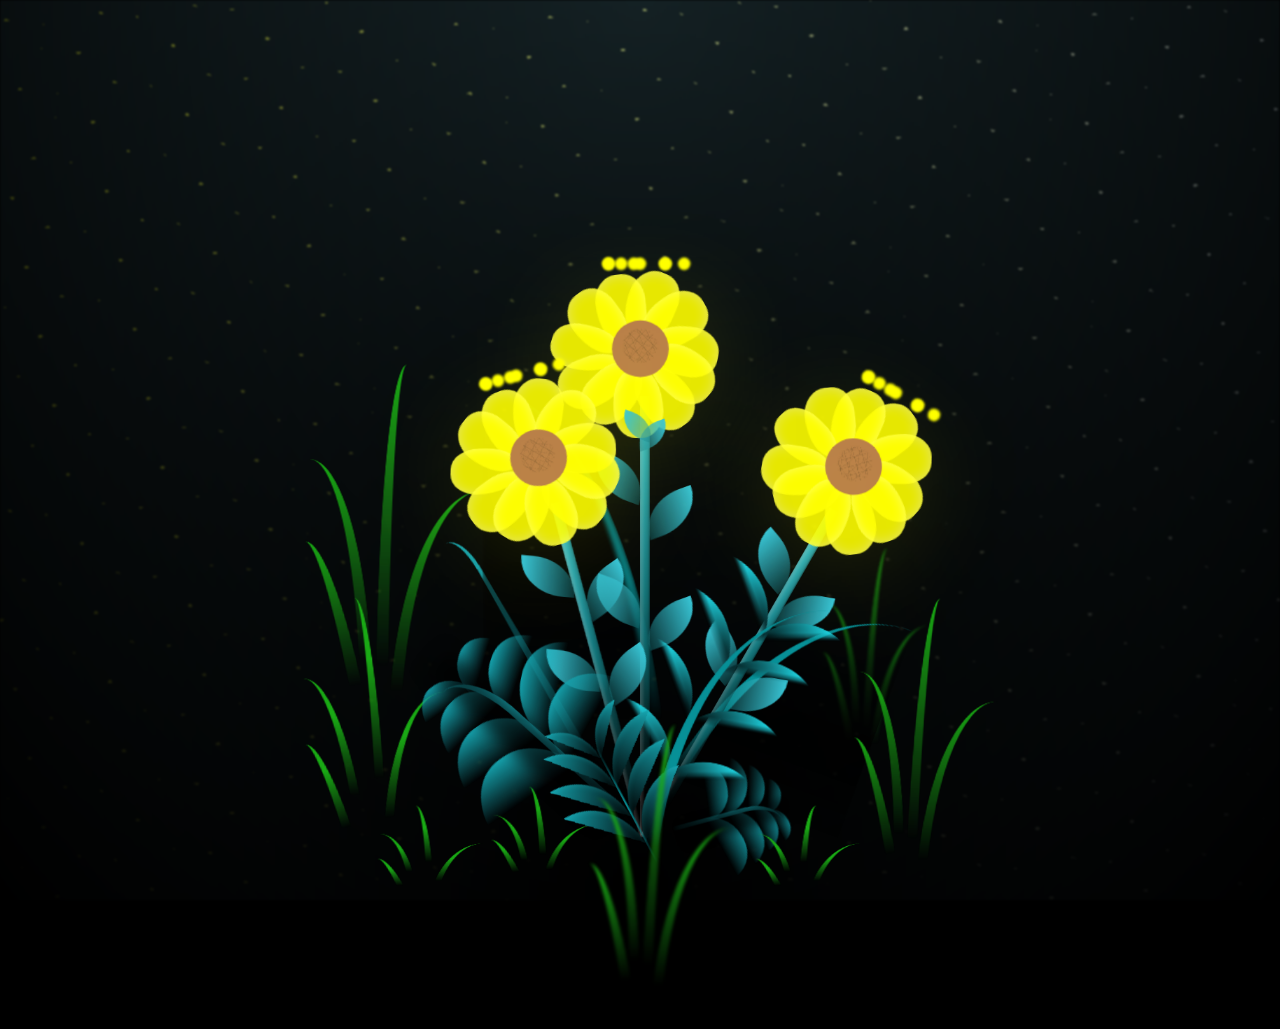
==== commit 865660fa: "Update rosas.html" ====
--- a/rosas.html
+++ b/rosas.html
@@ -8,7 +8,7 @@
 
   <body class="not-loaded">
     <div class="night">
-      <p>"Texto" <span>Texto</span></p>
+     <!-- <p>"Texto" <span>Texto</span></p> -->
     </div>
     <div class="flowers">
       <div class="flower flower--1">
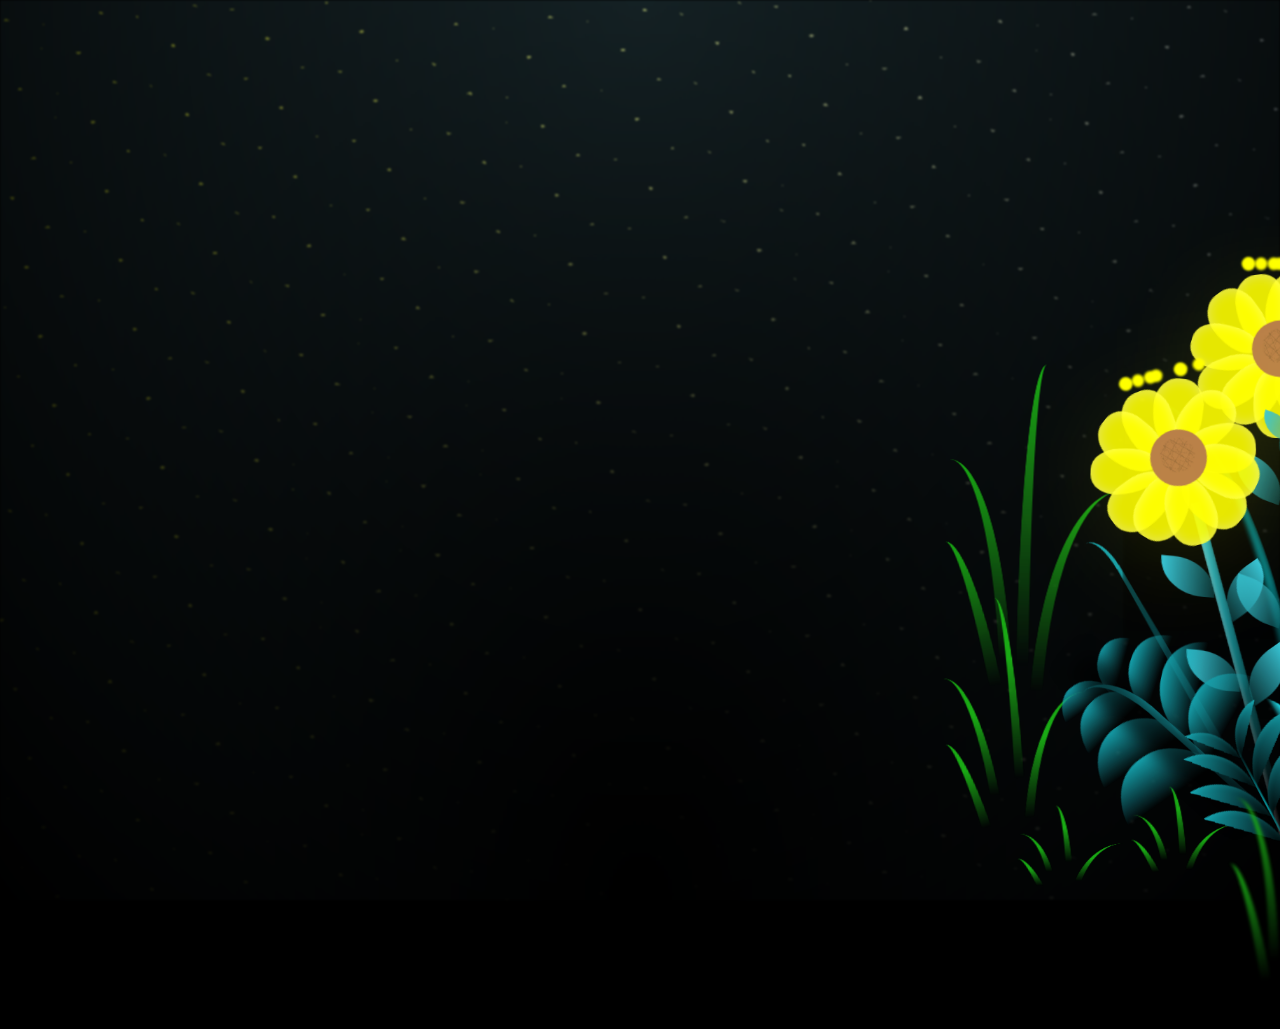
==== commit 5815df58: "Fuegos artificiales" ====
--- a/rosas.html
+++ b/rosas.html
@@ -7,8 +7,9 @@
   </head>
 
   <body class="not-loaded">
+    <canvas id="canvas"></canvas>
     <div class="night">
-     <!-- <p>"Texto" <span>Texto</span></p> -->
+      <!-- <p>"Texto" <span>Texto</span></p> -->
     </div>
     <div class="flowers">
       <div class="flower flower--1">
@@ -352,5 +353,6 @@
         }, 1000);
       };
     </script>
+    <script src="./particulas.js"></script>
   </body>
 </html>
